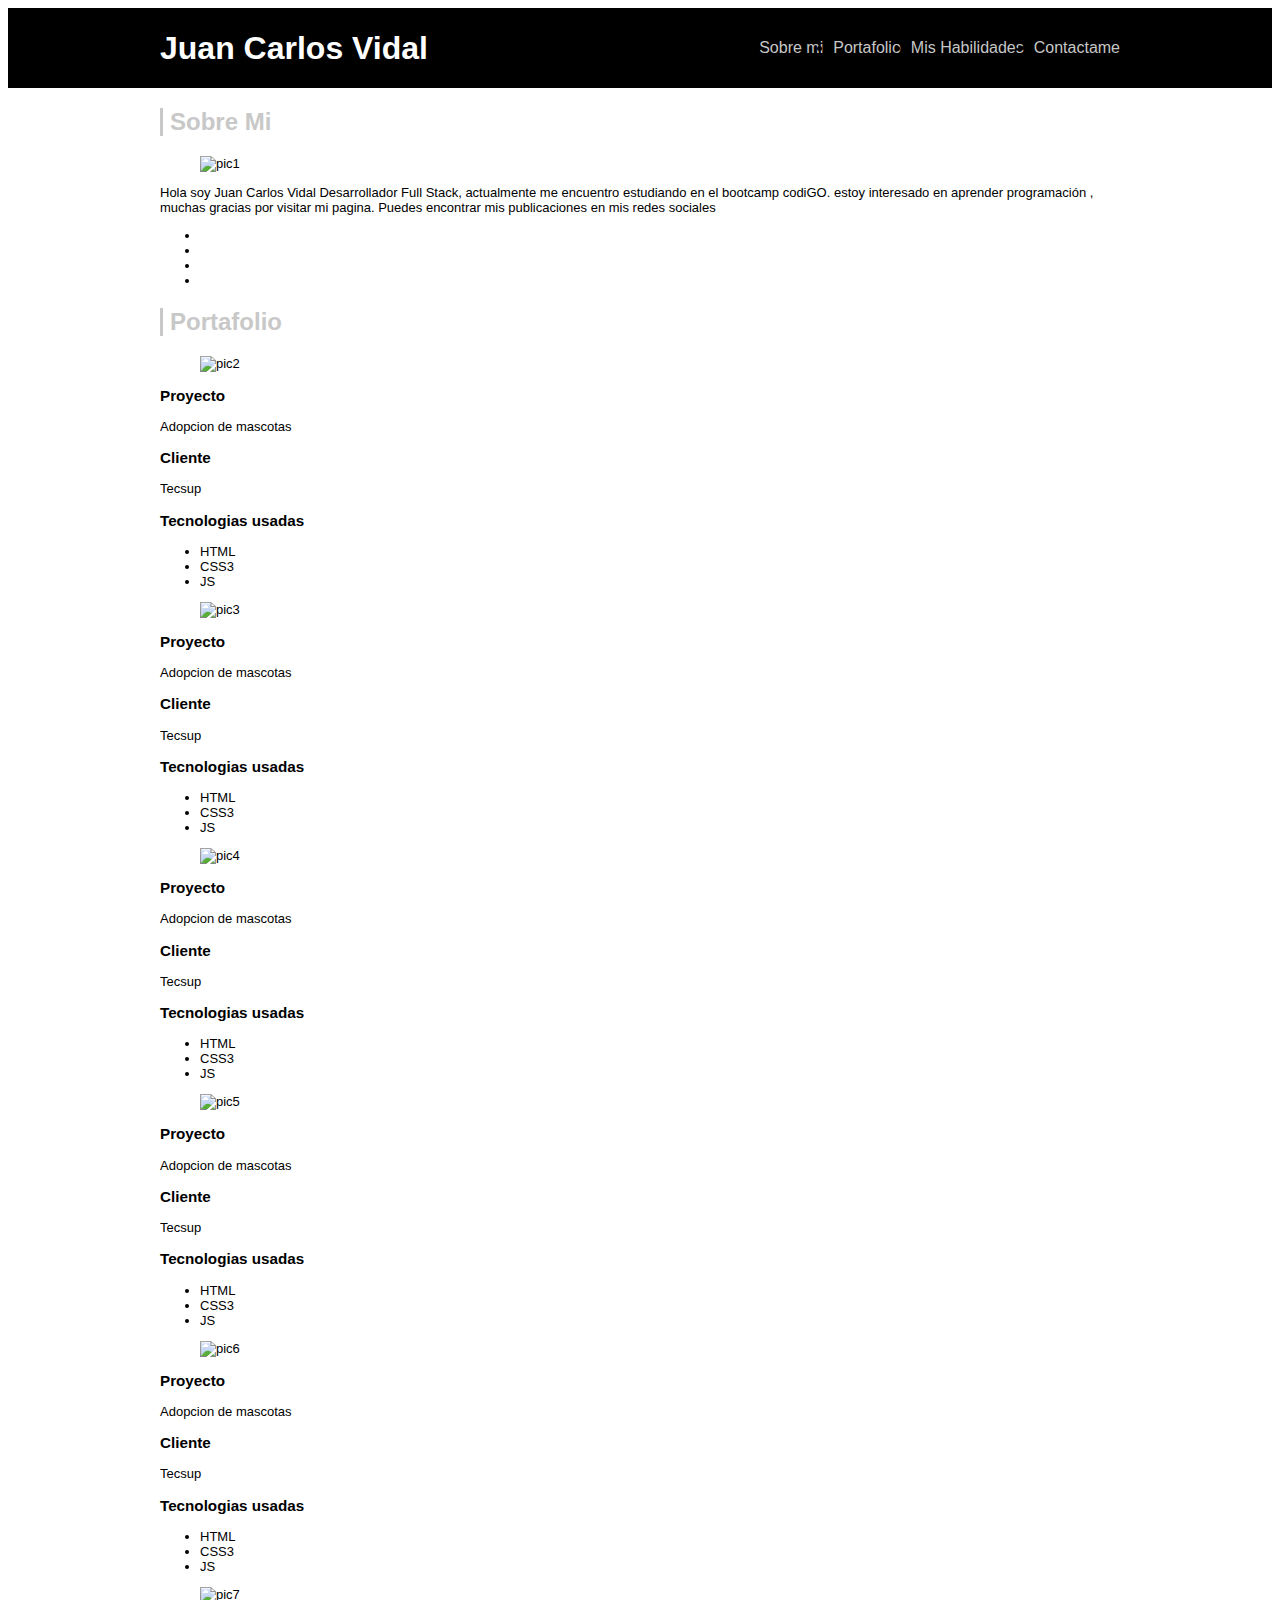
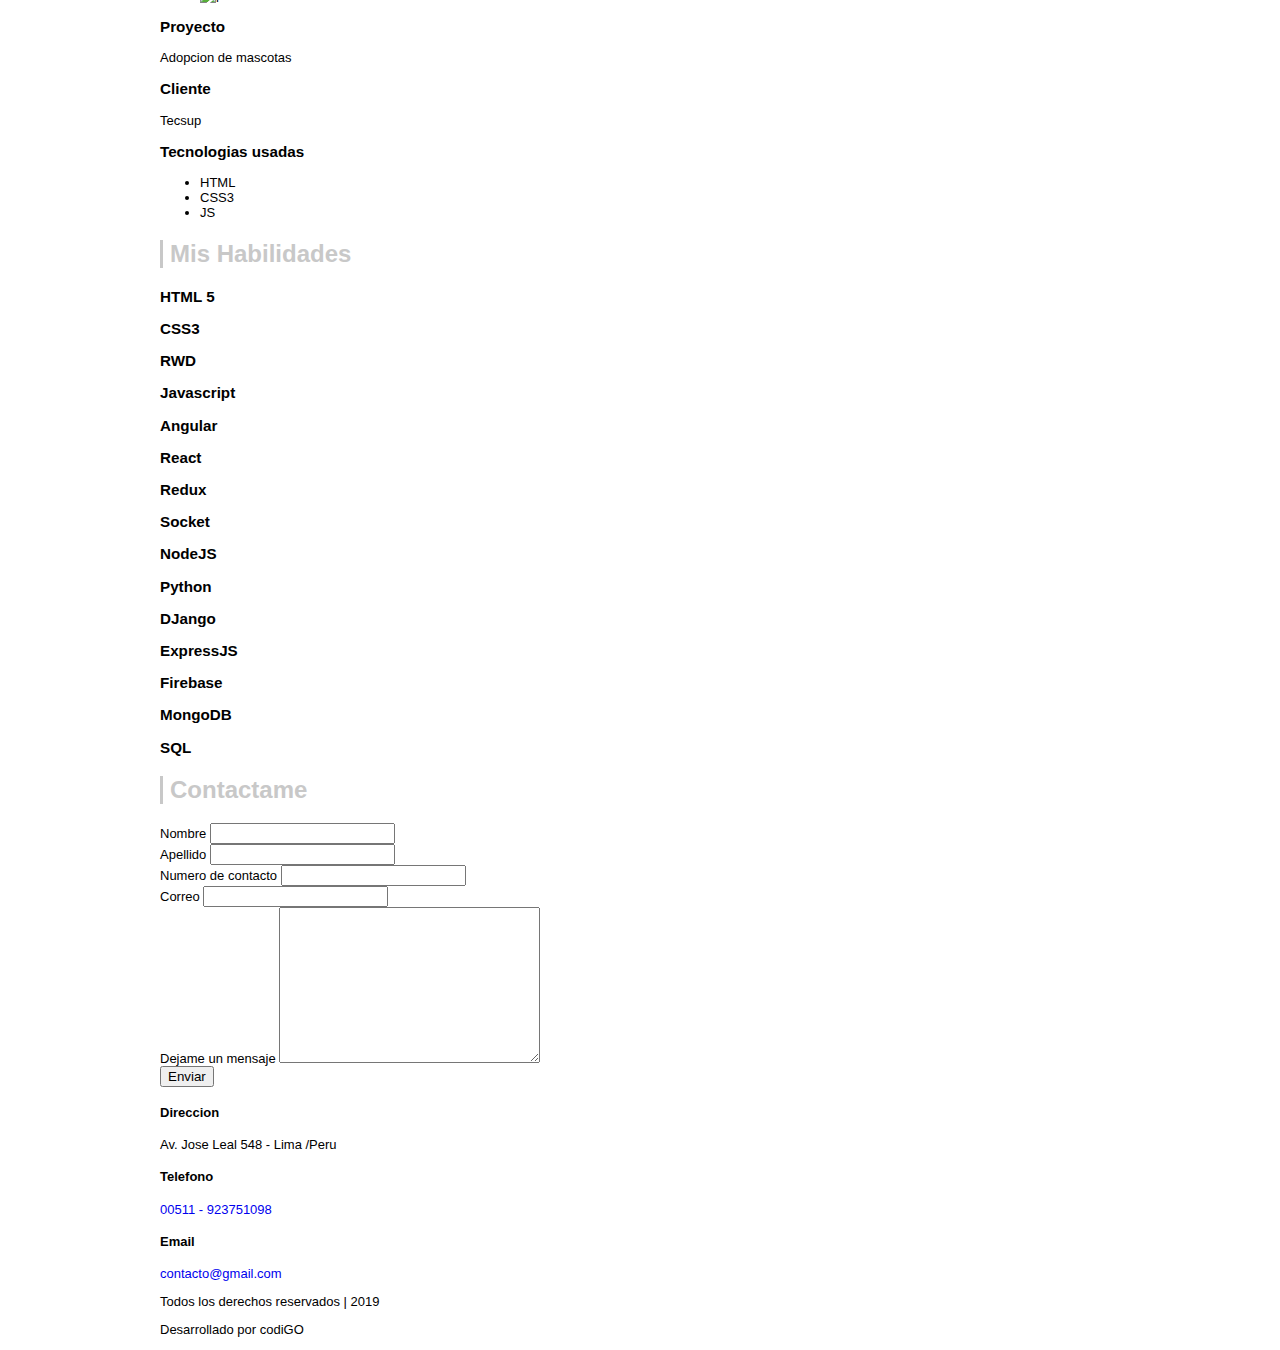
==== index1.html @ 413b6471 "no se puedo gruardar en html, se guardo en html1" ====
<!DOCTYPE html>
<html lang="en">

<head>
    <meta charset="UTF-8">
    <meta name="viewport" content="width=device-width, initial-scale=1.0">
    <meta http-equiv="X-UA-Compatible" content="ie=edge">
    <title>Tarea1</title>
    <script src="https://kit.fontawesome.com/985a8e1d51.js"></script>
    <link rel="stylesheet" href="./scripts/reset.css">
    <link rel="stylesheet" href="./styles/main.css">
</head>
<body>
    <div> 
        <!-- HEADER -->
        <header>
            <div class="container">
                <h1 class="logo"><a >Juan Carlos Vidal</a></h1>
                <nav>
                    <ul>
                        <li><a href="">Sobre mi </a></li>
                        <li><a href="">Portafolio</a></li>
                        <li><a href="">Mis Habilidades</a></li>
                        <li><a href="">Contactame</a></li>
                    </ul>
                </nav>
            </div>
        </header>
        <!-- MAIN -->
        <main>
            <div class="container">
                <!-- SECTION SOBRE MI -->
                <section class="about-me">
                    <h2>Sobre Mi</h2>
                    <div>
                        <figure>
                            <img src="http://lorempixel.com/285/180" alt="pic1">
                        </figure>
                        <div class="text">
                            <p>Hola soy Juan Carlos Vidal Desarrollador Full Stack, actualmente me encuentro estudiando en
                                el bootcamp codiGO.
                                estoy interesado en aprender programación , muchas gracias por visitar mi pagina.
                                Puedes encontrar mis publicaciones en mis redes sociales
                            </p>
                            <ul>
                                <li>
                                    <a class="linkedin" href="" >
                                        <i class="fab fa-linkedin-in"></i>
                                    </a>
                                </li>
                                <li>
                                    <a class="github" href="">
                                        <i class="fab fa-github-square"></i>
                                    </a>
                                </li>
                                <li>
                                    <a class="twitter" href="">
                                        <i class="fab fa-twitter"></i>
                                    </a>
                                </li>
                                <li>
                                    <a class="skype" href="">
                                        <i class="fab fa-skype"></i>
                                    </a>
                                </li>
                            </ul>
                        </div>
                    </div>
                </section>
                <!-- SECTION PORTAFOLIO -->
                <section class="portfolio">
                    <h2>Portafolio</h2>
                    <div>
                        <article>
                            <figure>
                                    <img src="http://lorempixel.com/285/180/" alt="pic2">
                            </figure>
                            <div>
                                <h3>Proyecto</h3>
                                <p>Adopcion de mascotas</p>
                            </div>
                            <div>
                                <h3>Cliente</h3>
                                <p>Tecsup</p>
                            </div>
                            <div>
                                <h3>Tecnologias usadas</h3>
                                <ul>
                                    <li><span>HTML</span></li>
                                    <li><span>CSS3</span></li>
                                    <li><span>JS</span></li>
                                </ul>
                            </div>
                        </article>
                        <article>
                            <figure>
                                <img src="http://lorempixel.com/285/180/" alt="pic3">
                            </figure>
                            <div>
                                <h3>Proyecto</h3>
                                <p>Adopcion de mascotas</p>
                            </div>
                            <div>
                                <h3>Cliente</h3>
                                <p>Tecsup</p>
                            </div>
                            <div>
                                <h3>Tecnologias usadas</h3>
                                <ul>
                                    <li><span>HTML</span></li>
                                    <li><span>CSS3</span></li>
                                    <li><span>JS</span></li>
                                </ul>
                            </div>
                        </article>
                        <article>
                            <figure>
                                <img src="http://lorempixel.com/285/180/" alt="pic4">
                            </figure>
                            <div>
                                <h3>Proyecto</h3>
                                <p>Adopcion de mascotas</p>
                            </div>
                            <div>
                                <h3>Cliente</h3>
                                <p>Tecsup</p>
                            </div>
                            <div>
                                <h3>Tecnologias usadas</h3>
                                <ul>
                                    <li><span>HTML</span></li>
                                    <li><span>CSS3</span></li>
                                    <li><span>JS</span></li>
                                </ul>
                            </div>
                        </article>
                        <article>
                            <figure>
                                <img src="http://lorempixel.com/285/180/" alt="pic5">
                            </figure>
                            <div>
                                <h3>Proyecto</h3>
                                <p>Adopcion de mascotas</p>
                            </div>
                            <div>
                                <h3>Cliente</h3>
                                <p>Tecsup</p>
                            </div>
                            <div>
                                <h3>Tecnologias usadas</h3>
                                <ul>
                                    <li><span>HTML</span></li>
                                    <li><span>CSS3</span></li>
                                    <li><span>JS</span></li>
                                </ul>
                            </div>
                        </article>
                        <article>
                            <figure>
                                <img src="http://lorempixel.com/285/180/" alt="pic6">
                            </figure>
                            <div>
                                <h3>Proyecto</h3>
                                <p>Adopcion de mascotas</p>
                            </div>
                            <div>
                                <h3>Cliente</h3>
                                <p>Tecsup</p>
                            </div>
                            <div>
                                <h3>Tecnologias usadas</h3>
                                <ul>
                                    <li><span>HTML</span></li>
                                    <li><span>CSS3</span></li>
                                    <li><span>JS</span></li>
                                </ul>
                            </div>
                        </article>
                        <article>
                            <figure>
                                <img src="http://lorempixel.com/285/180/" alt="pic7">
                            </figure>
                            <div>
                                <h3>Proyecto</h3>
                                <p>Adopcion de mascotas</p>
                            </div>
                            <div>
                                <h3>Cliente</h3>
                                <p>Tecsup</p>
                            </div>
                            <div>
                                <h3>Tecnologias usadas</h3>
                                <ul>
                                    <li><span>HTML</span></li>
                                    <li><span>CSS3</span></li>
                                    <li><span>JS</span></li>
                                </ul>
                            </div>
                        </article>
                    </div>
                </section>
                <!-- SECTION MIS HABILIDADES -->
                <h2>Mis Habilidades</h2>
                <section class="skills">
                    <div>
                        <div class="skill">
                            <h3>HTML 5</h3>
                            <div>
                                <div></div>
                            </div>
                        </div>
                        <div class="skill">
                            <h3>CSS3</h3>
                            <div>
                                <div></div>
                            </div>
                        </div>
                        <div class="skill">
                            <h3>RWD</h3>
                            <div>
                                <div></div>
                            </div>
                        </div>
                        <div class="skill">
                            <h3>Javascript</h3>
                            <div>
                                <div></div>
                            </div>
                        </div>
                        <div class="skill">
                            <h3>Angular</h3>
                            <div>
                                <div></div>
                            </div>
                        </div>
                        <div class="skill">
                            <h3>React</h3>
                            <div>
                                <div></div>
                            </div>
                        </div>
                        <div class="skill">
                            <h3>Redux</h3>
                            <div>
                                <div></div>
                            </div>
                        </div>
                        <div class="skill">
                            <h3>Socket</h3>
                            <div>
                                <div></div>
                            </div>
                        </div>
                        <div class="skill">
                            <h3>NodeJS</h3>
                            <div>
                                <div></div>
                            </div>
                        </div>
                        <div class="skill">
                            <h3>Python</h3>
                            <div>
                                <div></div>
                            </div>
                        </div>
                        <div class="skill">
                            <h3>DJango</h3>
                            <div>
                                <div></div>
                            </div>
                        </div>
                        <div class="skill">
                            <h3>ExpressJS</h3>
                            <div>
                                <div></div>
                            </div>
                        </div>
                        <div class="skill">
                            <h3>Firebase</h3>
                            <div>
                                <div></div>
                            </div>
                        </div>
                        <div class="skill">
                            <h3>MongoDB</h3>
                            <div>
                                <div></div>
                            </div>
                        </div>
                        <div class="skill">
                            <h3>SQL</h3>
                            <div>
                                <div></div>
                            </div>
                        </div>
                    </div>
                </section>
                <!-- SECTION CONTACTAME -->
                <section>
                    <div>
                        <h2>Contactame</h2>
                        <form action="">
                            <div>
                                <div>
                                    <label for="name">Nombre</label>
                                    <input id="name" type="text">
                                </div>
                                <div>
                                    <label for="lastname">Apellido</label>
                                    <input id="lastname" type="text">
                                </div>
                                <div>
                                    <label for="contact_number">Numero de contacto</label>
                                    <input id="contact_number" type="text">
                                </div>
                                <div>
                                    <label for="mail">Correo</label>
                                    <input id="mail" type="text">
                                </div>
                                <div>
                                    <label for="message">Dejame un mensaje</label>
                                    <textarea name="" id="" cols="30" rows="10"></textarea>
                                </div>
                                <div>
                                    <button type="submit">Enviar</button>
                                </div>
                            </div>
                        </form>
                    </div>
                    <div>
                        <div>
                            <h4>Direccion</h4>
                            <p>Av. Jose Leal 548 - Lima /Peru</p>
                        </div>
                        <div>
                            <h4>Telefono</h4>
                            <p>
                                <a href="tel:00511 - 923751098 ">00511 - 923751098</a>
                            </p>
                        </div>
                        <div>
                            <h4>Email</h4>
                            <p>
                                <a href="mailto:contacto@gmail.com">contacto@gmail.com</a>
                            </p>
                        </div>
                    </div>
                </section>
            </div>
        </main>
        <!-- FOOTER -->
        <footer>
            <div class="container">
                <p>Todos los derechos reservados | 2019</p>
                <p>Desarrollado por codiGO</p>
            </div>    
        </footer>
    </div>
</body>

</html>
---- styles/main.css ----
/* 
     Globals
 */
 body {
     font-family: Arial, Helvetica, sans-serif;
     font-size: 13px;
     color: black;
 }

 h1,
 h2, 
 h3,
 h4{
    font-family: Verdana, Geneva, Tahoma, sans-serif;
 }
 a {text-decoration: none;
    font-family: Arial, Helvetica, sans-serif;
}
h2{
    color: #c8c8c8;
    font-size: 24px;
    border-left: 3px solid #c8c8c8;
    padding-left: 7px;
    margin-bottom: 26 px;
}
/**/
.container {
    max-width: 960px;
    width:100%;
    margin: auto;
}
/*
    Header
*/
header {
    background-color: black;
    height: 80px;
    padding: 0 20px;
}
header .container{
    display: flex;
    justify-content: space-between;
    align-items: center;
    height: 80px;
    
}
 header a{
     color: white;
 }
 header .logo{
     font-size: 32px;
 }
 header nav{
     font-size: 16px;
 }
  header nav a{
      color: #c7c7c7;
  }
  header ul{
      display: flex;
      align-items: center;
  }
  header li{
      margin-left: 10px;
  }
  /*
  Main
  */
  main {
      padding: 35 px 0;
  }
  .about-me{


  }
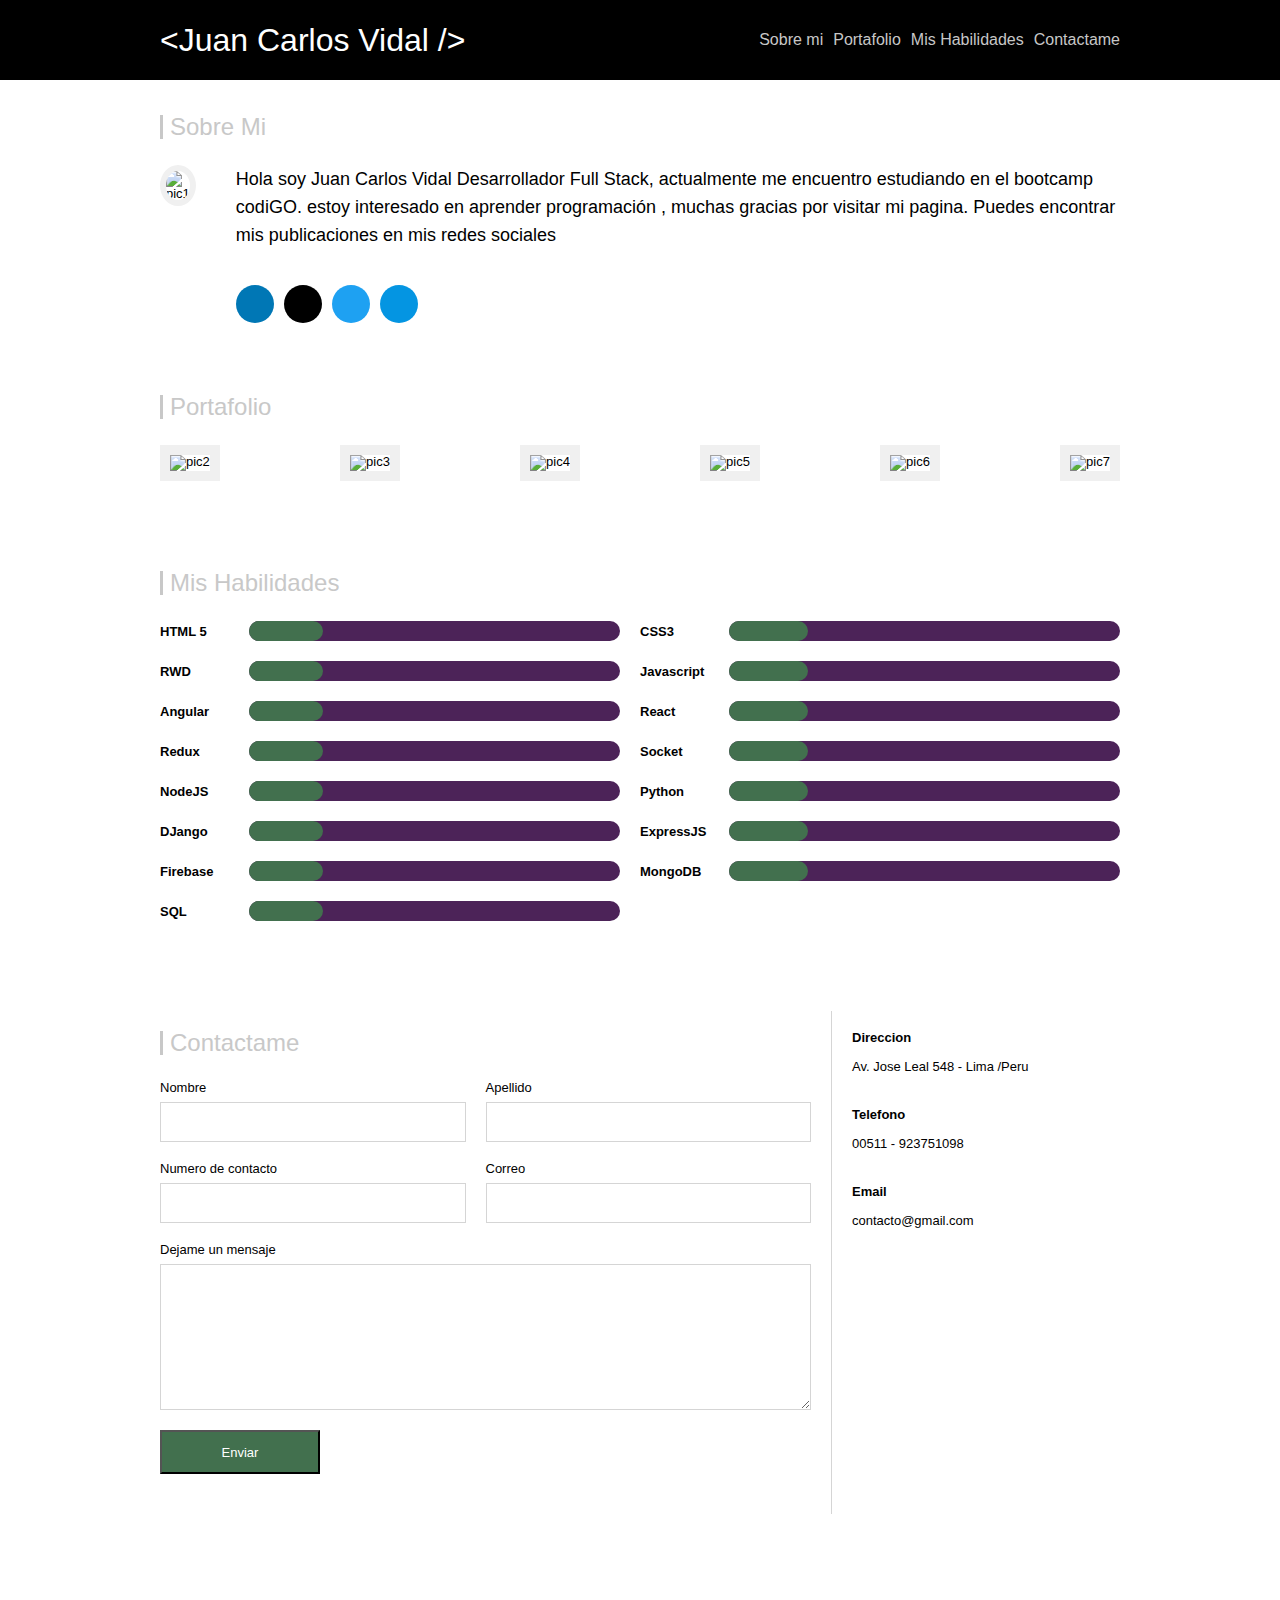
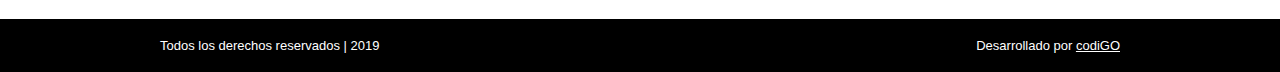
==== commit df47e46d: "se modifico html y css" ====
--- a/index1.html
+++ b/index1.html
@@ -7,15 +7,16 @@
     <meta http-equiv="X-UA-Compatible" content="ie=edge">
     <title>Tarea1</title>
     <script src="https://kit.fontawesome.com/985a8e1d51.js"></script>
-    <link rel="stylesheet" href="./scripts/reset.css">
+    <link rel="stylesheet" href="./styles/reset.css">
     <link rel="stylesheet" href="./styles/main.css">
 </head>
+
 <body>
-    <div> 
+    <div>
         <!-- HEADER -->
         <header>
             <div class="container">
-                <h1 class="logo"><a >Juan Carlos Vidal</a></h1>
+                <h1 class="logo"><a>&lt;Juan Carlos Vidal /&gt;</a></h1>
                 <nav>
                     <ul>
                         <li><a href="">Sobre mi </a></li>
@@ -32,19 +33,20 @@
                 <!-- SECTION SOBRE MI -->
                 <section class="about-me">
                     <h2>Sobre Mi</h2>
-                    <div>
+                    <div class="text">
                         <figure>
-                            <img src="http://lorempixel.com/285/180" alt="pic1">
+                            <img src="http://lorempixel.com/180/180" alt="pic1">
                         </figure>
-                        <div class="text">
-                            <p>Hola soy Juan Carlos Vidal Desarrollador Full Stack, actualmente me encuentro estudiando en
+                        <div>
+                            <p>Hola soy Juan Carlos Vidal Desarrollador Full Stack, actualmente me encuentro estudiando
+                                en
                                 el bootcamp codiGO.
                                 estoy interesado en aprender programación , muchas gracias por visitar mi pagina.
                                 Puedes encontrar mis publicaciones en mis redes sociales
                             </p>
                             <ul>
                                 <li>
-                                    <a class="linkedin" href="" >
+                                    <a class="linkedin" href="">
                                         <i class="fab fa-linkedin-in"></i>
                                     </a>
                                 </li>
@@ -70,237 +72,248 @@
                 <!-- SECTION PORTAFOLIO -->
                 <section class="portfolio">
                     <h2>Portafolio</h2>
-                    <div>
-                        <article>
-                            <figure>
-                                    <img src="http://lorempixel.com/285/180/" alt="pic2">
-                            </figure>
-                            <div>
-                                <h3>Proyecto</h3>
-                                <p>Adopcion de mascotas</p>
-                            </div>
-                            <div>
-                                <h3>Cliente</h3>
-                                <p>Tecsup</p>
-                            </div>
-                            <div>
-                                <h3>Tecnologias usadas</h3>
-                                <ul>
-                                    <li><span>HTML</span></li>
-                                    <li><span>CSS3</span></li>
-                                    <li><span>JS</span></li>
-                                </ul>
+                    <div class="articles">
+                        <article>
+                            <figure>
+                                <img src="http://lorempixel.com/285/180/" alt="pic2">
+                            </figure>
+                            <div class="text">
+                                <div>
+                                    <h3>Proyecto</h3>
+                                    <p>Adopcion de mascotas</p>
+                                </div>
+                                <div>
+                                    <h3>Cliente</h3>
+                                    <p>Tecsup</p>
+                                </div>
+                                <div>
+                                    <h3>Tecnologias usadas</h3>
+                                    <ul>
+                                        <li><span>HTML</span></li>
+                                        <li><span>CSS3</span></li>
+                                        <li><span>JS</span></li>
+                                    </ul>
+                                </div>
                             </div>
                         </article>
                         <article>
                             <figure>
                                 <img src="http://lorempixel.com/285/180/" alt="pic3">
                             </figure>
-                            <div>
-                                <h3>Proyecto</h3>
-                                <p>Adopcion de mascotas</p>
-                            </div>
-                            <div>
-                                <h3>Cliente</h3>
-                                <p>Tecsup</p>
-                            </div>
-                            <div>
-                                <h3>Tecnologias usadas</h3>
-                                <ul>
-                                    <li><span>HTML</span></li>
-                                    <li><span>CSS3</span></li>
-                                    <li><span>JS</span></li>
-                                </ul>
+                            <div class="text">
+                                <div>
+                                    <h3>Proyecto</h3>
+                                    <p>Adopcion de mascotas</p>
+                                </div>
+                                <div>
+                                    <h3>Cliente</h3>
+                                    <p>Tecsup</p>
+                                </div>
+                                <div>
+                                    <h3>Tecnologias usadas</h3>
+                                    <ul>
+                                        <li><span>HTML</span></li>
+                                        <li><span>CSS3</span></li>
+                                        <li><span>JS</span></li>
+                                    </ul>
+                                </div>
                             </div>
                         </article>
                         <article>
                             <figure>
                                 <img src="http://lorempixel.com/285/180/" alt="pic4">
                             </figure>
-                            <div>
-                                <h3>Proyecto</h3>
-                                <p>Adopcion de mascotas</p>
-                            </div>
-                            <div>
-                                <h3>Cliente</h3>
-                                <p>Tecsup</p>
-                            </div>
-                            <div>
-                                <h3>Tecnologias usadas</h3>
-                                <ul>
-                                    <li><span>HTML</span></li>
-                                    <li><span>CSS3</span></li>
-                                    <li><span>JS</span></li>
-                                </ul>
+                            <div class="text">
+                                <div>
+                                    <h3>Proyecto</h3>
+                                    <p>Adopcion de mascotas</p>
+                                </div>
+                                <div>
+                                    <h3>Cliente</h3>
+                                    <p>Tecsup</p>
+                                </div>
+                                <div>
+                                    <h3>Tecnologias usadas</h3>
+                                    <ul>
+                                        <li><span>HTML</span></li>
+                                        <li><span>CSS3</span></li>
+                                        <li><span>JS</span></li>
+                                    </ul>
+                                </div>
                             </div>
                         </article>
                         <article>
                             <figure>
                                 <img src="http://lorempixel.com/285/180/" alt="pic5">
                             </figure>
-                            <div>
-                                <h3>Proyecto</h3>
-                                <p>Adopcion de mascotas</p>
-                            </div>
-                            <div>
-                                <h3>Cliente</h3>
-                                <p>Tecsup</p>
-                            </div>
-                            <div>
-                                <h3>Tecnologias usadas</h3>
-                                <ul>
-                                    <li><span>HTML</span></li>
-                                    <li><span>CSS3</span></li>
-                                    <li><span>JS</span></li>
-                                </ul>
+                            <div class="text">
+                                <div>
+                                    <h3>Proyecto</h3>
+                                    <p>Adopcion de mascotas</p>
+                                </div>
+                                <div>
+                                    <h3>Cliente</h3>
+                                    <p>Tecsup</p>
+                                </div>
+                                <div>
+                                    <h3>Tecnologias usadas</h3>
+                                    <ul>
+                                        <li><span>HTML</span></li>
+                                        <li><span>CSS3</span></li>
+                                        <li><span>JS</span></li>
+                                    </ul>
+                                </div>
                             </div>
                         </article>
                         <article>
                             <figure>
                                 <img src="http://lorempixel.com/285/180/" alt="pic6">
                             </figure>
-                            <div>
-                                <h3>Proyecto</h3>
-                                <p>Adopcion de mascotas</p>
-                            </div>
-                            <div>
-                                <h3>Cliente</h3>
-                                <p>Tecsup</p>
-                            </div>
-                            <div>
-                                <h3>Tecnologias usadas</h3>
-                                <ul>
-                                    <li><span>HTML</span></li>
-                                    <li><span>CSS3</span></li>
-                                    <li><span>JS</span></li>
-                                </ul>
+                            <div class="text">
+                                <div>
+                                    <h3>Proyecto</h3>
+                                    <p>Adopcion de mascotas</p>
+                                </div>
+                                <div>
+                                    <h3>Cliente</h3>
+                                    <p>Tecsup</p>
+                                </div>
+                                <div>
+                                    <h3>Tecnologias usadas</h3>
+                                    <ul>
+                                        <li><span>HTML</span></li>
+                                        <li><span>CSS3</span></li>
+                                        <li><span>JS</span></li>
+                                    </ul>
+                                </div>
                             </div>
                         </article>
                         <article>
                             <figure>
                                 <img src="http://lorempixel.com/285/180/" alt="pic7">
                             </figure>
-                            <div>
-                                <h3>Proyecto</h3>
-                                <p>Adopcion de mascotas</p>
-                            </div>
-                            <div>
-                                <h3>Cliente</h3>
-                                <p>Tecsup</p>
-                            </div>
-                            <div>
-                                <h3>Tecnologias usadas</h3>
-                                <ul>
-                                    <li><span>HTML</span></li>
-                                    <li><span>CSS3</span></li>
-                                    <li><span>JS</span></li>
-                                </ul>
+                            <div class="text">
+                                <div>
+                                    <h3>Proyecto</h3>
+                                    <p>Adopcion de mascotas</p>
+                                </div>
+                                <div>
+                                    <h3>Cliente</h3>
+                                    <p>Tecsup</p>
+                                </div>
+                                <div>
+                                    <h3>Tecnologias usadas</h3>
+                                    <ul>
+                                        <li><span>HTML</span></li>
+                                        <li><span>CSS3</span></li>
+                                        <li><span>JS</span></li>
+                                    </ul>
+                                </div>
                             </div>
                         </article>
                     </div>
                 </section>
                 <!-- SECTION MIS HABILIDADES -->
-                <h2>Mis Habilidades</h2>
                 <section class="skills">
-                    <div>
+                <h2>Mis Habilidades</h2>    
+                    <div class="wrap-skills">
                         <div class="skill">
                             <h3>HTML 5</h3>
-                            <div>
+                            <div class="bar">
                                 <div></div>
                             </div>
                         </div>
                         <div class="skill">
                             <h3>CSS3</h3>
-                            <div>
+                            <div class="bar">
                                 <div></div>
                             </div>
                         </div>
                         <div class="skill">
                             <h3>RWD</h3>
-                            <div>
+                            <div class="bar">
                                 <div></div>
                             </div>
                         </div>
                         <div class="skill">
                             <h3>Javascript</h3>
-                            <div>
+                            <div class="bar">
                                 <div></div>
                             </div>
                         </div>
                         <div class="skill">
                             <h3>Angular</h3>
-                            <div>
+                            <div class="bar">
                                 <div></div>
                             </div>
                         </div>
                         <div class="skill">
                             <h3>React</h3>
-                            <div>
+                            <div class="bar">
                                 <div></div>
                             </div>
                         </div>
                         <div class="skill">
                             <h3>Redux</h3>
-                            <div>
+                            <div class="bar">
                                 <div></div>
                             </div>
                         </div>
                         <div class="skill">
                             <h3>Socket</h3>
-                            <div>
+                            <div class="bar">
                                 <div></div>
                             </div>
                         </div>
                         <div class="skill">
                             <h3>NodeJS</h3>
-                            <div>
+                            <div class="bar">
                                 <div></div>
                             </div>
                         </div>
                         <div class="skill">
                             <h3>Python</h3>
-                            <div>
+                            <div class="bar">
                                 <div></div>
                             </div>
                         </div>
                         <div class="skill">
                             <h3>DJango</h3>
-                            <div>
+                            <div class="bar">
                                 <div></div>
                             </div>
                         </div>
                         <div class="skill">
                             <h3>ExpressJS</h3>
-                            <div>
+                            <div class="bar">
                                 <div></div>
                             </div>
                         </div>
                         <div class="skill">
                             <h3>Firebase</h3>
-                            <div>
+                            <div class="bar">
                                 <div></div>
                             </div>
                         </div>
                         <div class="skill">
                             <h3>MongoDB</h3>
-                            <div>
+                            <div class="bar">
                                 <div></div>
                             </div>
                         </div>
                         <div class="skill">
                             <h3>SQL</h3>
-                            <div>
+                            <div class="bar">
                                 <div></div>
                             </div>
                         </div>
                     </div>
                 </section>
                 <!-- SECTION CONTACTAME -->
-                <section>
-                    <div>
+                <section class="contact">
+                    <div class="form">
                         <h2>Contactame</h2>
-                        <form action="">
-                            <div>
+                        <form class="wrap-form">
                                 <div>
                                     <label for="name">Nombre</label>
                                     <input id="name" type="text">
@@ -317,17 +330,16 @@
                                     <label for="mail">Correo</label>
                                     <input id="mail" type="text">
                                 </div>
-                                <div>
+                                <div class="w100">
                                     <label for="message">Dejame un mensaje</label>
                                     <textarea name="" id="" cols="30" rows="10"></textarea>
                                 </div>
                                 <div>
                                     <button type="submit">Enviar</button>
                                 </div>
-                            </div>
                         </form>
                     </div>
-                    <div>
+                    <div class="address">
                         <div>
                             <h4>Direccion</h4>
                             <p>Av. Jose Leal 548 - Lima /Peru</p>
@@ -352,8 +364,8 @@
         <footer>
             <div class="container">
                 <p>Todos los derechos reservados | 2019</p>
-                <p>Desarrollado por codiGO</p>
-            </div>    
+                <p>Desarrollado por <a href="">codiGO</a></p>
+            </div>
         </footer>
     </div>
 </body>
--- a/styles/main.css
+++ b/styles/main.css
@@ -1,6 +1,10 @@
 /* 
      Globals
  */
+ *{
+     box-sizing:border-box;
+ }
+
  body {
      font-family: Arial, Helvetica, sans-serif;
      font-size: 13px;
@@ -14,29 +18,47 @@
     font-family: Verdana, Geneva, Tahoma, sans-serif;
  }
  a {text-decoration: none;
-    font-family: Arial, Helvetica, sans-serif;
-}
+   
+}
+
+
 h2{
     color: #c8c8c8;
     font-size: 24px;
     border-left: 3px solid #c8c8c8;
     padding-left: 7px;
-    margin-bottom: 26 px;
-}
-/**/
+    margin-bottom: 26px;
+}
+h3{
+    font-size: 16px;
+}
+input, textarea{
+    font-size: 12px;
+    border:solid 1px #d5d5d5;
+}
+.show-menu nav {
+    display: block;
+}
+/*Layout*/
+
 .container {
     max-width: 960px;
     width:100%;
     margin: auto;
 }
+
 /*
     Header
 */
+
 header {
     background-color: black;
-    height: 80px;
     padding: 0 20px;
-}
+    position:fixed;
+    width:100%;
+    z-index: 1;
+}
+
 header .container{
     display: flex;
     justify-content: space-between;
@@ -45,7 +67,9 @@
     
 }
  header a{
-     color: white;
+     
+     color:white;
+    
  }
  header .logo{
      font-size: 32px;
@@ -67,9 +91,428 @@
   Main
   */
   main {
-      padding: 35 px 0;
+    padding: 115px 0 35px;
+}
+    main section {
+    margin-bottom: 70px;  
+}
+main section:hover h2{
+    color: #42704e;
+    border-color: #42704e;
+}
+
+
+  /* Sobre mi*/
+
+  .about-me .text{
+      display: flex;
   }
-  .about-me{
-
-
-  }+  .about-me p{
+      font-size: 18px;
+      line-height: 28px;
+    
+  }
+.about-me ul{
+   display: flex;
+}
+.about-me li{
+margin-right: 10px;
+}
+.about-me a{
+    display: inline-block;
+    color: white;
+    width: 38px;
+    height: 38px;
+    font-size: 18px;
+    line-height: 38px;
+    border-radius: 38px;
+    text-align: center;
+}
+.about-me .linkedin{
+    background-color: #0077b5;
+}
+.about-me .github{
+    background-color: #000000;
+}
+.about-me .twitter{
+    background-color: #1ea1f2;
+}
+.about-me .skype{
+    background-color: #0495e2;
+}
+.about-me img{
+    border-radius:  100%;
+    border:6px solid #f0f0f0;
+    margin-right: 40px;
+}
+.about-me p{
+    margin-bottom: 36px;
+}
+.about-me:hover img{
+    border-color: #42704e;
+}
+
+
+/*Portfolio*/
+.portfolio .articles{
+    display: flex;
+    flex-wrap: wrap;
+    justify-content: space-between;
+   
+}
+.portfolio  article{
+    margin-bottom: 20px;
+    position: relative;
+}
+
+
+.portfolio article:hover .text {
+display: flex;
+}
+.portfolio article:hover img {
+    border-color: #42704e;
+}
+
+.portfolio .text{
+    position: absolute;
+    top: 10px;
+    right: 10px;
+    bottom:10px;
+    left: 10px;
+    color: white;
+    background: rgba(0,0,0,0.5);
+    padding: 13px;
+    display: flex;
+    flex-direction: column;
+    justify-content: space-between;
+    display:none;
+}
+.portfolio .text h3{
+    margin-bottom: 6px;
+}
+.portfolio .text ul{
+    display: flex;
+    align-items: center;
+}
+.portfolio .text span{
+    display: inline-block;
+    font-size: 11px;
+    font-family: helvetica;
+    background-color:#4c2358;
+    padding: 5px 14px;
+    border-radius: 12px;
+}
+
+.portfolio .text li{
+    margin-right: 4px;
+    }
+.portfolio img {
+    border: solid 10px #f0f0f0;
+}
+/* Mis Habilidades */
+
+.skills .wrap-skills {
+    display: flex;
+    flex-wrap: wrap;
+}
+
+.skills .skill {
+    width: 50%;
+    display: flex;
+    align-items: center;
+    margin-bottom: 20px;
+}
+
+.skills .skill:nth-child(odd) {
+    padding-right: 20px;
+}
+
+.skills .bar {
+    background: #4c2358;
+    height: 20px;
+    width: 100%;
+    border-radius: 11px;
+}
+
+.skills .bar div {
+    height: 20px;
+    border-radius: 11px;
+    background: #42704e;
+    width: 20%;
+}
+
+.skills h3 {
+    font-size: 13px;
+    font-weight: bold;
+    width: 110px;
+}
+
+
+/*
+contact
+*/
+
+.contact {
+    display: flex;
+}
+
+.contact .form,
+.contact .address {
+    padding-top: 20px;
+    padding-bottom: 20px;
+}
+
+.contact .form {
+    width: 70%;
+    border-right: solid 1px #d5d5d5;
+    padding-right: 20px;
+}
+
+.contact .wrap-form {
+    display: flex;
+    flex-wrap: wrap;
+}
+
+.contact .wrap-form div {
+    width: 50%;
+    margin-bottom: 20px;
+}
+
+.contact .wrap-form div:nth-child(odd) {
+    padding-right: 20px;
+}
+
+.contact .wrap-form div.w100 {
+    padding-right: 0;
+}
+
+.contact .wrap-form .w100,
+.contact .wrap-form .w100 textarea {
+    width: 100%;
+}
+
+.contact .wrap-form label {
+    display: block;
+    margin-bottom: 8px;
+}
+
+.contact .wrap-form input {
+    width: 100%;
+    height: 40px;
+    padding-left: 10px;
+    padding-right: 10px;
+}
+
+.contact .address {
+    padding-left: 20px;
+}
+
+.contact .address div {
+    margin-bottom: 35px;
+}
+
+.contact .address h4 {
+    margin-bottom: 16px;
+    font-weight: bold;
+}
+
+.contact .address a {
+    color: black;
+}
+
+.contact button {
+    background-color: #42704e;
+    color: white;
+    width: 160px;
+    height: 44px;
+}
+
+
+
+
+/* Footer */
+footer{
+    background: black;
+    color: white;
+}
+footer .container{
+    display: flex;
+    justify-content: space-between;
+    padding: 20px 0;
+}
+
+footer a {
+    text-decoration: underline;
+    color: white;
+}
+/*
+Responsive
+*/
+
+@media (max-width:960px) {
+    header {
+        padding: 0;
+    }
+    .container {
+        padding: 0 20px;
+    }
+    main section {
+        margin-bottom: 40px;
+    }
+    main .portfolio {
+        margin-bottom: 20px;
+    }
+    .portfolio article {
+        width: 49%;
+    }
+    .portfolio img {
+        width: 100%;
+    }
+    footer .container {
+        padding: 20px;
+    }
+}
+
+/*
+840 y 680 > TABLET Y GAMA ALTA CELULAR
+*/
+
+@media (max-width:768px) {
+    
+    header .menu {
+        display: block;
+    }
+    main section h2 {
+        color: #42704e;
+        border-color: #42704e;
+    }
+    .about-me img {
+        border-color: #42704e;
+    }
+    header nav {
+        display: none;
+        position: fixed;
+        top: 80px;
+        left: 0;
+        bottom: 0;
+        right: 0;
+        background: rgba(0,0,0,.5);
+        z-index: 1;
+    }
+
+    header ul {
+        display: block;
+        text-align: center;
+        
+    }
+
+    header li {
+        margin: 0;
+    }
+
+    header nav a {
+        display: block;
+        padding: 20px;
+        color: white;
+        border-bottom: 3px solid white;
+    }
+}
+
+
+/*
+680 hasta 560 es para celulares gama media
+*/
+
+@media (max-width:660px) {
+    .about-me .text {
+        display: block;
+        text-align: center;
+    }
+    .about-me figure {
+        margin-right: 0;
+        margin-bottom: 20px;
+    }
+    .about-me p {
+        margin-bottom: 20px;
+    }
+    .about-me ul {
+        justify-content: center;
+    }
+    .contact {
+        display: block;
+    }
+    .contact .form {
+        width: 100%;
+        border: none;
+        padding: 0;
+    }
+    .contact .address {
+        padding: 0;
+        padding-top: 20px;
+        border-top: solid 1px #d5d5d5;
+    }
+}
+
+
+/*
+560 hasta 320
+*/
+
+@media (max-width:560px) {
+    header .logo {
+        font-size: 24px;
+    }
+    .portfolio .articles {
+        display: block;
+    }
+    .portfolio article {
+        width: 100%;
+    }
+    .portfolio .text {
+        display: block;
+        position: initial;
+    }
+    .portfolio .text div {
+        margin-bottom: 20px;
+    }
+    .portfolio .text div:last-child {
+        margin-bottom: 0;
+    }
+    .portfolio article img {
+        border-color: #42704e;
+    }
+    .skills .wrap-skills {
+        display: block;
+    }
+    .skills .skill {
+        width: 100%;
+    }
+    .skills .skill:nth-child(odd) {
+        padding-right: 0;
+    }
+    .contact .wrap-form {
+        display: block;
+    }
+    .contact .wrap-form div {
+        width: 100%;
+    }
+    .contact .wrap-form div:nth-child(odd) {
+        padding-right: 0;
+    }
+    footer .container {
+        display: block;
+        text-align: center;
+    }
+    footer .container p:first-child {
+        margin-bottom: 15px;
+    }
+    .skills .skill {
+        position: relative;
+    }
+    .skills .skill h3 {
+        position: absolute;
+        color: white;
+        left: 10px;
+        font-size: 12px;
+    }
+}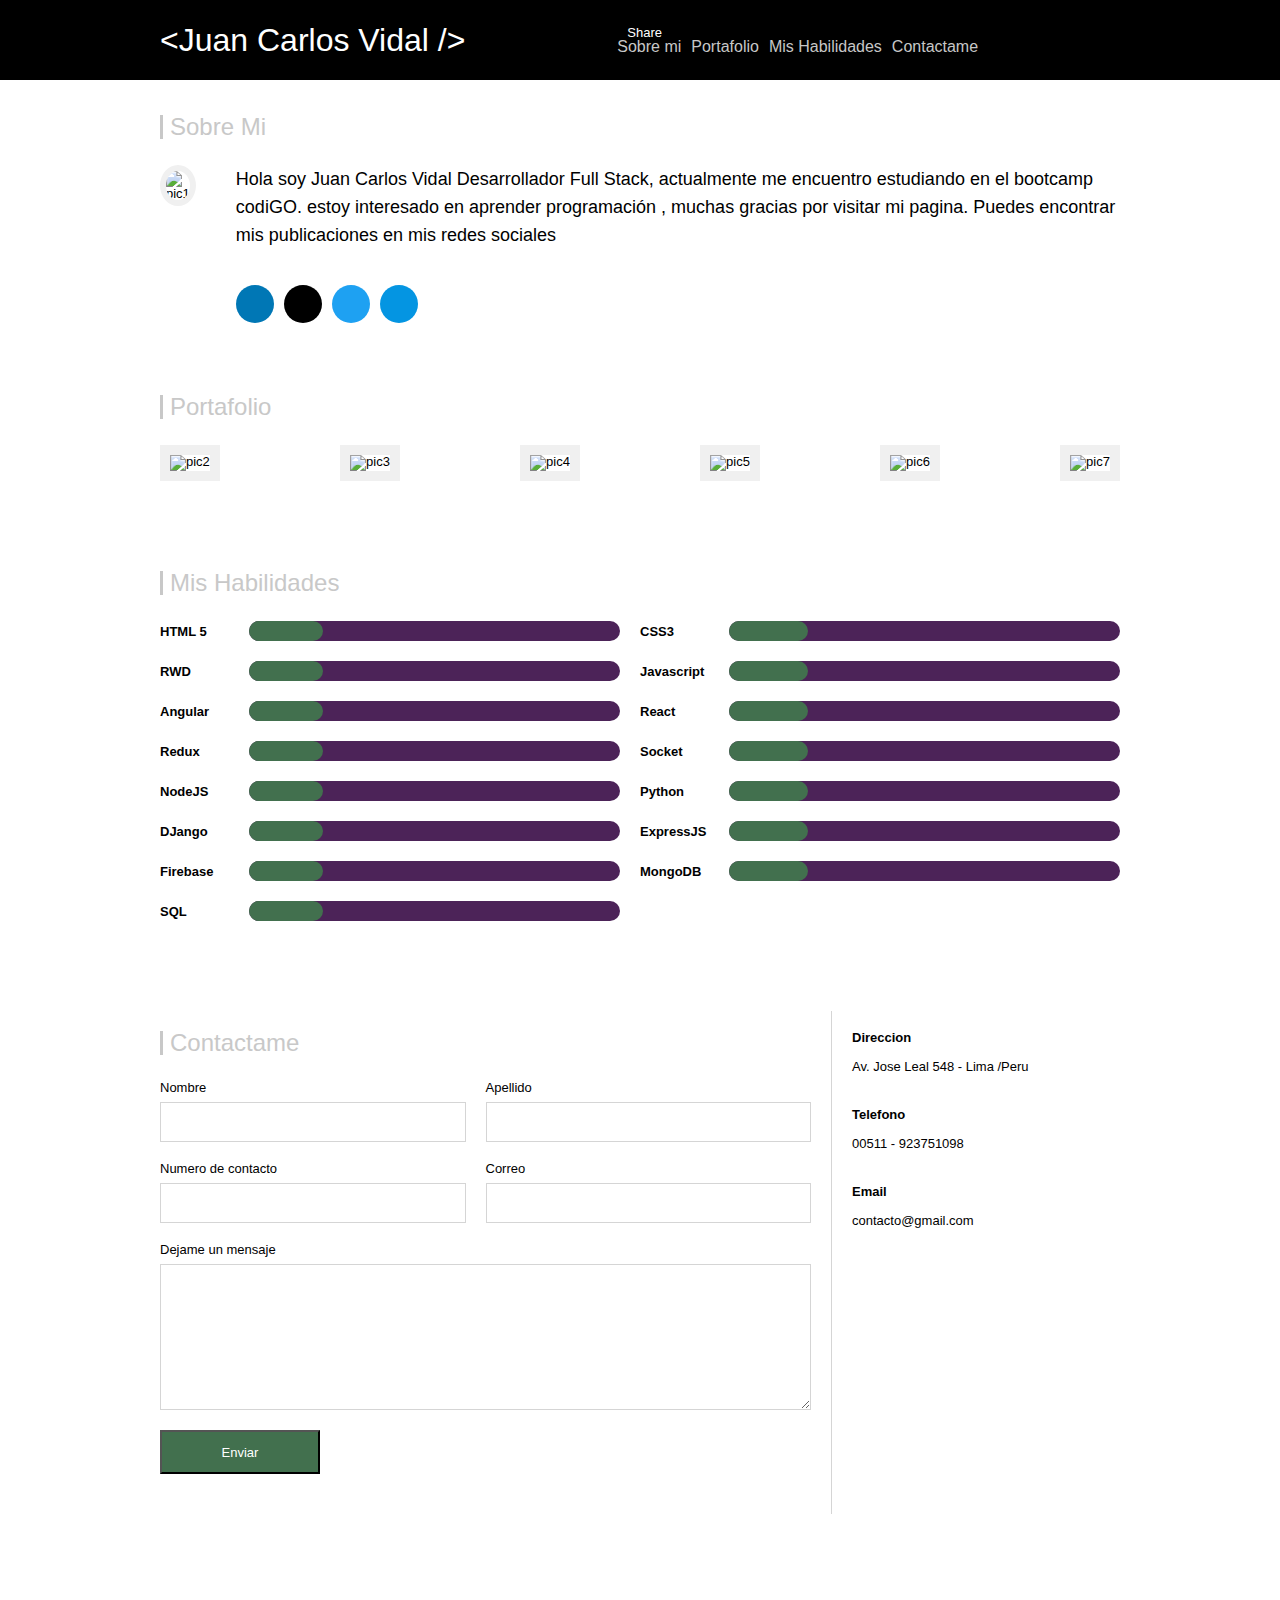
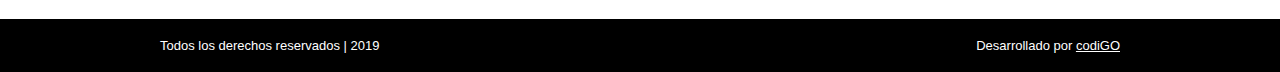
==== commit ed9b7aa8: "se modifico html" ====
--- a/index1.html
+++ b/index1.html
@@ -6,32 +6,89 @@
     <meta name="viewport" content="width=device-width, initial-scale=1.0">
     <meta http-equiv="X-UA-Compatible" content="ie=edge">
     <title>Tarea1</title>
+    <meta name="description" content="Portafolio personal sobre fullstack de sebastian yabiku">
+    <meta name="author" content="Juan Carlos Vidal" />
+    <meta name="keywords" content="frontend, developer, design, fullstack" />
+    <meta name="robots" content="index, follow" />
+    <!-- Open Graph -->
+    <meta property="og:site_name" content="JUAN CARLOS VIDAL" />
+    <meta property="og:type" content="website">
+    <meta property="og:url" content="https://jcsurfer.github.io/tarea1/" />
+    <meta property="og:title" content="My portafolio - Sebastian Yabiku" />
+    <meta property="og:description" content="Portafolio personal sobre fullstack de Juan Carlos Vidal" />
+    <meta property="og:image" content="https://picsum.photos/216/216" />
+
+    <!-- Twitter Card -->
+    <meta name="twitter:card" content="summary_large_image" />
+    <meta name="twitter:site" content="@juancarlosvidal" />
+    <meta name="twitter:creator" content="@juancarlosvidal" />
+    <meta name="twitter:domain" content="https://sebastian-yabiku.github.io/project2/" />
+    <meta name="twitter:title" content="My portafolio - Juan Carlos Vidal" />
+    <meta name="twitter:description" content="Portafolio personal sobre fullstack de Juan Carlos Vidal" />
+    <meta name="twitter:image" content="https://picsum.photos/216/216" />
     <script src="https://kit.fontawesome.com/985a8e1d51.js"></script>
     <link rel="stylesheet" href="./styles/reset.css">
     <link rel="stylesheet" href="./styles/main.css">
+
+    <script>window.twttr = (function (d, s, id) {
+        var js, fjs = d.getElementsByTagName(s)[0],
+            t = window.twttr || {};
+        if (d.getElementById(id)) return t;
+        js = d.createElement(s);
+        js.id = id;
+        js.src = "https://platform.twitter.com/widgets.js";
+        fjs.parentNode.insertBefore(js, fjs);
+        t._e = [];
+        t.ready = function (f) {
+            t._e.push(f);
+        };
+        return t;
+    }(document, "script", "twitter-wjs"));</script>
 </head>
 
 <body>
     <div>
+            <div id="fb-root"></div>
+<script async defer crossorigin="anonymous" src="https://connect.facebook.net/en_US/sdk.js#xfbml=1&version=v4.0"></script>
+                </script>
         <!-- HEADER -->
         <header>
             <div class="container">
                 <h1 class="logo"><a>&lt;Juan Carlos Vidal /&gt;</a></h1>
+               <div>
+                   <ul class="social">
+                       <li>
+                            <a class="twitter twitter-share-button" href="https://twitter.com/intent/tweet"
+                            data-size="small"
+                            data-text="Gracias por compartir mi pagina "
+                            data-url="https://twitter.com/sebastianyabiku"
+                            data-hashtags="frontend, fullstack, design"
+                            data-via="Juan Carlos Vidal"
+                            data-related="twitterapi,twitter">
+                                <i class="fab fa-twitter"></i>
+                            </a>
+                       </li>
+                       <li>
+                            <div class="fb-share-button" data-href="https://jcsurfer.github.io/tarea1/" data-layout="button_count" data-size="small"><a target="_blank" href="https://www.facebook.com/sharer/sharer.php?u=https%3A%2F%2Fjcsurfer.github.io%2Ftarea1%2F&amp;src=sdkpreparse" class="fb-xfbml-parse-ignore">Share</a></div>
+                       </li>
+                   </ul>
                 <nav>
                     <ul>
-                        <li><a href="">Sobre mi </a></li>
-                        <li><a href="">Portafolio</a></li>
-                        <li><a href="">Mis Habilidades</a></li>
-                        <li><a href="">Contactame</a></li>
+                        <li><a href="#about-me">Sobre mi </a></li>
+                        <li><a href="#portfolio">Portafolio</a></li>
+                        <li><a href="#skills">Mis Habilidades</a></li>
+                        <li><a href="#contact">Contactame</a></li>
                     </ul>
                 </nav>
+                </div>
+                <i class="js_menu menu fas fa-bars"></i>
             </div>
         </header>
         <!-- MAIN -->
         <main>
             <div class="container">
                 <!-- SECTION SOBRE MI -->
-                <section class="about-me">
+                <section class="about-me" id="about-me">
                     <h2>Sobre Mi</h2>
                     <div class="text">
                         <figure>
@@ -70,7 +127,7 @@
                     </div>
                 </section>
                 <!-- SECTION PORTAFOLIO -->
-                <section class="portfolio">
+                <section class="portfolio" id="portfolio">
                     <h2>Portafolio</h2>
                     <div class="articles">
                         <article>
@@ -214,7 +271,7 @@
                     </div>
                 </section>
                 <!-- SECTION MIS HABILIDADES -->
-                <section class="skills">
+                <section class="skills" id="skills">
                 <h2>Mis Habilidades</h2>    
                     <div class="wrap-skills">
                         <div class="skill">
@@ -310,7 +367,7 @@
                     </div>
                 </section>
                 <!-- SECTION CONTACTAME -->
-                <section class="contact">
+                <section class="contact" id="contact">
                     <div class="form">
                         <h2>Contactame</h2>
                         <form class="wrap-form">
@@ -368,6 +425,13 @@
             </div>
         </footer>
     </div>
+    <script>
+            const button = document.querySelector('.js_menu');
+            const body = document.querySelector('body');
+            button.addEventListener('click', function () {
+                body.classList.toggle('show-menu');
+            })
+        </script>
 </body>
 
 </html>